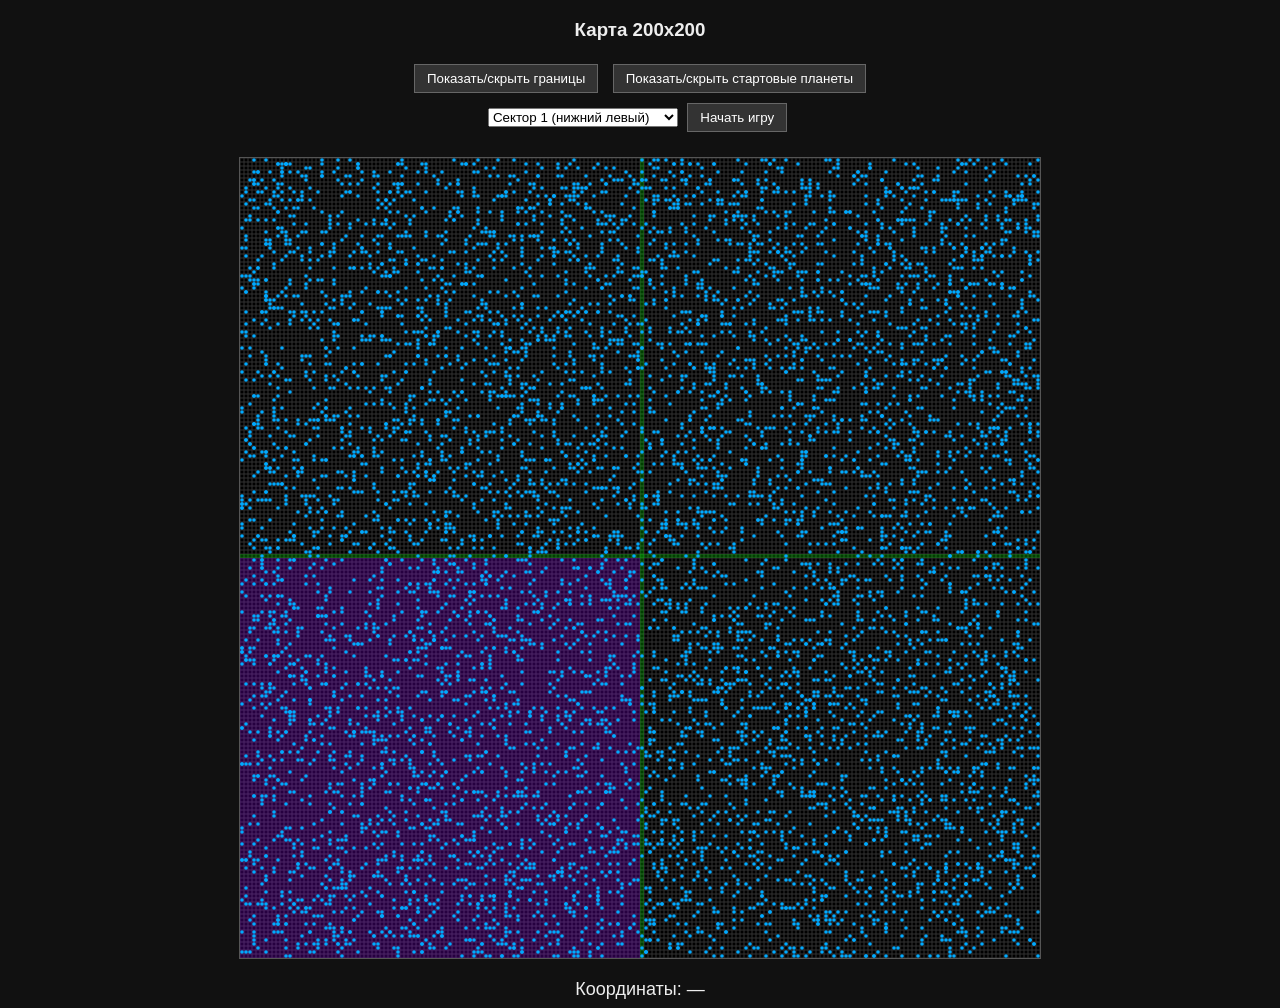
==== map/index.html @ f147459e "Create index.html" ====
<!DOCTYPE html>
<html lang="ru">
<head>
<meta charset="UTF-8">
<title>Карта 200x200</title>
<style>
  body { background:#111; color:#eee; font-family:sans-serif; }
  canvas { background:#000; border:1px solid #555; image-rendering:pixelated; display:block; margin:20px auto; }
  #info { text-align:center; margin-top:10px; font-size:18px; }
  button {
    margin:5px;
    padding:6px 12px;
    background:#333;
    color:#fff;
    border:1px solid #666;
    cursor:pointer;
  }
  button:hover { background:#444; }
  .controls { text-align:center; }

  #menu {
    position:absolute;
    background:#222;
    border:1px solid #555;
    padding:8px;
    display:none;
    color:#fff;
    z-index:10;
    width:160px;
  }
  #menu div { padding:6px; cursor:pointer; }
  #menu div:hover { background:#444; }
</style>
</head>
<body>

<h3 style="text-align:center;">Карта 200x200</h3>

<div class="controls">
  <button id="toggleSectors">Показать/скрыть границы</button>
  <button id="toggleStart">Показать/скрыть стартовые планеты</button>
</div>

<div class="controls">
  <select id="sectorSelect">
    <option value="1">Сектор 1 (нижний левый)</option>
    <option value="2">Сектор 2 (нижний правый)</option>
    <option value="3">Сектор 3 (верхний левый)</option>
    <option value="4">Сектор 4 (верхний правый)</option>
  </select>
  <button id="startGame">Начать игру</button>
</div>

<canvas id="map" width="800" height="800"></canvas>

<div id="info">Координаты: —</div>

<div id="menu">
  <div id="menu-coords">Клетка: —</div>
  <div>Действие 1</div>
  <div>Действие 2</div>
  <div>Действие 3</div>
</div>

<script>
const canvas = document.getElementById('map');
const ctx = canvas.getContext('2d');

const size = 200;
const cellSize = canvas.width / size;

let showSectors = true;
let showStart = true;

let startPlanets = [];
let usedStartCells = new Set();

let selectedSector = 1; // сектор выбран по умолчанию

// -----------------------------
// Сетка
// -----------------------------
function drawGrid() {
  ctx.strokeStyle = '#333';
  ctx.lineWidth = 1;

  for (let i = 0; i <= size; i++) {
    ctx.beginPath();
    ctx.moveTo(i * cellSize, 0);
    ctx.lineTo(i * cellSize, canvas.height);
    ctx.stroke();

    ctx.beginPath();
    ctx.moveTo(0, i * cellSize);
    ctx.lineTo(canvas.width, i * cellSize);
    ctx.stroke();
  }
}

// -----------------------------
// Подсветка выбранного сектора
// -----------------------------
function drawSectorHighlight() {
  ctx.fillStyle = "rgba(150, 0, 255, 0.25)";

  if (selectedSector == 1) {
    ctx.fillRect(0, canvas.height/2, canvas.width/2, canvas.height/2);
  }
  if (selectedSector == 2) {
    ctx.fillRect(canvas.width/2, canvas.height/2, canvas.width/2, canvas.height/2);
  }
  if (selectedSector == 3) {
    ctx.fillRect(0, 0, canvas.width/2, canvas.height/2);
  }
  if (selectedSector == 4) {
    ctx.fillRect(canvas.width/2, 0, canvas.width/2, canvas.height/2);
  }
}

// -----------------------------
// Границы секторов
// -----------------------------
function drawSectors() {
  ctx.fillStyle = "rgba(0,255,0,0.25)";

  for (let y = 0; y < size; y++) {
    ctx.fillRect(100 * cellSize, (size - 1 - y) * cellSize, cellSize, cellSize);
  }

  for (let x = 0; x < size; x++) {
    ctx.fillRect(x * cellSize, (size - 1 - 100) * cellSize, cellSize, cellSize);
  }
}

// -----------------------------
// Стартовые планеты
// -----------------------------
function drawStartPlanets() {
  ctx.fillStyle = "#00aaff";

  for (const p of startPlanets) {
    const px = p.x * cellSize + cellSize / 2;
    const py = (size - 1 - p.y) * cellSize + cellSize / 2;

    ctx.beginPath();
    ctx.arc(px, py, cellSize * 0.45, 0, Math.PI * 2);
    ctx.fill();
  }
}

// -----------------------------
// Генерация стартовых планет
// -----------------------------
function generateStartPlanets() {
  startPlanets = [];

  const perSector = 2000;

  function gen(x1, x2, y1, y2) {
    let arr = [];
    while (arr.length < perSector) {
      arr.push({
        x: Math.floor(Math.random() * (x2 - x1)) + x1,
        y: Math.floor(Math.random() * (y2 - y1)) + y1
      });
    }
    return arr;
  }

  startPlanets.push(...gen(0, 100, 0, 100));
  startPlanets.push(...gen(100, 200, 0, 100));
  startPlanets.push(...gen(0, 100, 100, 200));
  startPlanets.push(...gen(100, 200, 100, 200));
}

// -----------------------------
// ПОЛНАЯ ОТРИСОВКА
// -----------------------------
function redraw() {
  ctx.clearRect(0, 0, canvas.width, canvas.height);

  drawGrid();

  drawSectorHighlight(); // ← подсветка выбранного сектора

  if (showSectors) drawSectors();
  if (showStart) drawStartPlanets();
}

// -----------------------------
// Подсветка клетки
// -----------------------------
function highlightCell(x, y, color='rgba(0,200,255,0.4)') {
  redraw();
  ctx.fillStyle = color;
  ctx.fillRect(x * cellSize, (size - 1 - y) * cellSize, cellSize, cellSize);
}

// -----------------------------
// Левый клик
// -----------------------------
canvas.addEventListener('click', (e) => {
  const rect = canvas.getBoundingClientRect();
  const x = e.clientX - rect.left;
  const y = e.clientY - rect.top;

  const cellX = Math.floor(x / cellSize);
  const cellY = size - 1 - Math.floor(y / cellSize);

  highlightCell(cellX, cellY);

  document.getElementById('info').textContent =
    `Координаты: ${cellX}x${cellY}`;
});

// -----------------------------
// Правый клик — меню
// -----------------------------
canvas.addEventListener('contextmenu', (e) => {
  e.preventDefault();

  const rect = canvas.getBoundingClientRect();
  const x = e.clientX - rect.left;
  const y = e.clientY - rect.top;

  const cellX = Math.floor(x / cellSize);
  const cellY = size - 1 - Math.floor(y / cellSize);

  const menu = document.getElementById('menu');
  menu.style.left = e.pageX + 'px';
  menu.style.top = e.pageY + 'px';
  menu.style.display = 'block';

  document.getElementById('menu-coords').textContent =
    `Клетка: ${cellX}x${cellY}`;
});

// Скрытие меню
document.addEventListener('click', (e) => {
  if (e.button !== 2) {
    document.getElementById('menu').style.display = 'none';
  }
});

// -----------------------------
// Выбор стартовой клетки игрока
// -----------------------------
function findStartCellForPlayer(sector) {
  const center = { x: 100, y: 100 };

  const sectorCells = startPlanets.filter(p => {
    if (sector == 1) return p.x < 100 && p.y < 100;
    if (sector == 2) return p.x >= 100 && p.y < 100;
    if (sector == 3) return p.x < 100 && p.y >= 100;
    if (sector == 4) return p.x >= 100 && p.y >= 100;
  });

  sectorCells.sort((a, b) => {
    const da = (a.x - center.x)**2 + (a.y - center.y)**2;
    const db = (b.x - center.x)**2 + (b.y - center.y)**2;
    return da - db;
  });

  for (const cell of sectorCells) {
    const key = `${cell.x},${cell.y}`;
    if (!usedStartCells.has(key)) {
      usedStartCells.add(key);
      return cell;
    }
  }

  return null;
}

// -----------------------------
// Кнопка "Начать игру"
// -----------------------------
document.getElementById("startGame").onclick = () => {
  const sector = Number(document.getElementById("sectorSelect").value);

  const cell = findStartCellForPlayer(sector);

  if (!cell) {
    alert("Нет свободных стартовых клеток в этом секторе!");
    return;
  }

  highlightCell(cell.x, cell.y, 'rgba(255,0,0,0.5)');

  document.getElementById('info').textContent =
    `Стартовая клетка игрока: ${cell.x}x${cell.y}`;
};

// -----------------------------
// Изменение выбранного сектора
// -----------------------------
document.getElementById("sectorSelect").onchange = (e) => {
  selectedSector = Number(e.target.value);
  redraw();
};

// -----------------------------
// Кнопки слоёв
// -----------------------------
document.getElementById("toggleSectors").onclick = () => {
  showSectors = !showSectors;
  redraw();
};

document.getElementById("toggleStart").onclick = () => {
  showStart = !showStart;
  redraw();
};

// -----------------------------
// Старт
// -----------------------------
generateStartPlanets();
redraw();
</script>

</body>
</html>
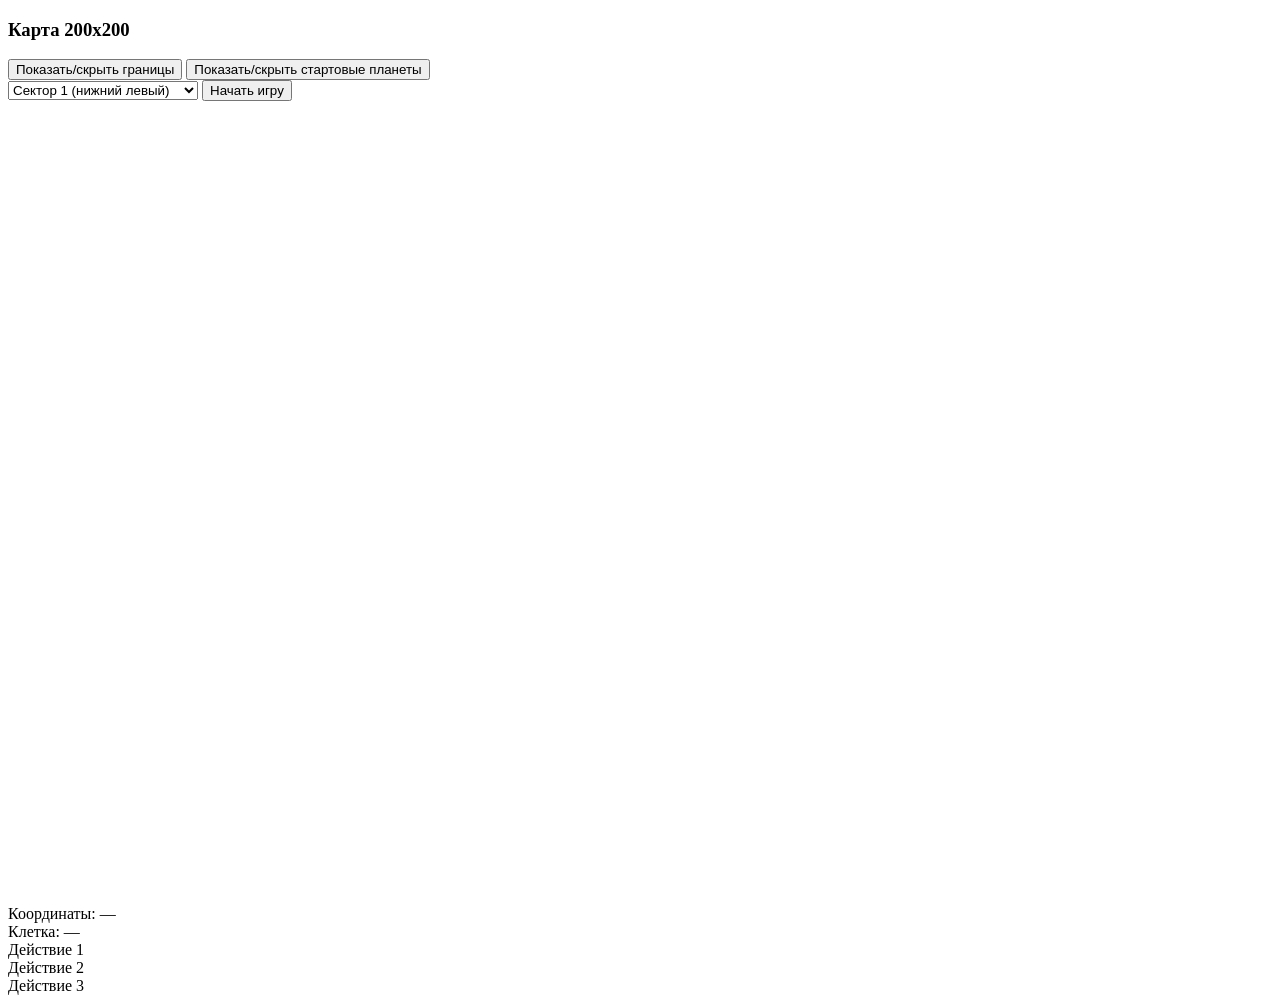
==== commit deed36e0: "Update index.html" ====
--- a/map/index.html
+++ b/map/index.html
@@ -3,38 +3,11 @@
 <head>
 <meta charset="UTF-8">
 <title>Карта 200x200</title>
-<style>
-  body { background:#111; color:#eee; font-family:sans-serif; }
-  canvas { background:#000; border:1px solid #555; image-rendering:pixelated; display:block; margin:20px auto; }
-  #info { text-align:center; margin-top:10px; font-size:18px; }
-  button {
-    margin:5px;
-    padding:6px 12px;
-    background:#333;
-    color:#fff;
-    border:1px solid #666;
-    cursor:pointer;
-  }
-  button:hover { background:#444; }
-  .controls { text-align:center; }
-
-  #menu {
-    position:absolute;
-    background:#222;
-    border:1px solid #555;
-    padding:8px;
-    display:none;
-    color:#fff;
-    z-index:10;
-    width:160px;
-  }
-  #menu div { padding:6px; cursor:pointer; }
-  #menu div:hover { background:#444; }
-</style>
+<link rel="stylesheet" href="map.css">
 </head>
 <body>
 
-<h3 style="text-align:center;">Карта 200x200</h3>
+<h3 class="title">Карта 200x200</h3>
 
 <div class="controls">
   <button id="toggleSectors">Показать/скрыть границы</button>
@@ -62,262 +35,6 @@
   <div>Действие 3</div>
 </div>
 
-<script>
-const canvas = document.getElementById('map');
-const ctx = canvas.getContext('2d');
-
-const size = 200;
-const cellSize = canvas.width / size;
-
-let showSectors = true;
-let showStart = true;
-
-let startPlanets = [];
-let usedStartCells = new Set();
-
-let selectedSector = 1; // сектор выбран по умолчанию
-
-// -----------------------------
-// Сетка
-// -----------------------------
-function drawGrid() {
-  ctx.strokeStyle = '#333';
-  ctx.lineWidth = 1;
-
-  for (let i = 0; i <= size; i++) {
-    ctx.beginPath();
-    ctx.moveTo(i * cellSize, 0);
-    ctx.lineTo(i * cellSize, canvas.height);
-    ctx.stroke();
-
-    ctx.beginPath();
-    ctx.moveTo(0, i * cellSize);
-    ctx.lineTo(canvas.width, i * cellSize);
-    ctx.stroke();
-  }
-}
-
-// -----------------------------
-// Подсветка выбранного сектора
-// -----------------------------
-function drawSectorHighlight() {
-  ctx.fillStyle = "rgba(150, 0, 255, 0.25)";
-
-  if (selectedSector == 1) {
-    ctx.fillRect(0, canvas.height/2, canvas.width/2, canvas.height/2);
-  }
-  if (selectedSector == 2) {
-    ctx.fillRect(canvas.width/2, canvas.height/2, canvas.width/2, canvas.height/2);
-  }
-  if (selectedSector == 3) {
-    ctx.fillRect(0, 0, canvas.width/2, canvas.height/2);
-  }
-  if (selectedSector == 4) {
-    ctx.fillRect(canvas.width/2, 0, canvas.width/2, canvas.height/2);
-  }
-}
-
-// -----------------------------
-// Границы секторов
-// -----------------------------
-function drawSectors() {
-  ctx.fillStyle = "rgba(0,255,0,0.25)";
-
-  for (let y = 0; y < size; y++) {
-    ctx.fillRect(100 * cellSize, (size - 1 - y) * cellSize, cellSize, cellSize);
-  }
-
-  for (let x = 0; x < size; x++) {
-    ctx.fillRect(x * cellSize, (size - 1 - 100) * cellSize, cellSize, cellSize);
-  }
-}
-
-// -----------------------------
-// Стартовые планеты
-// -----------------------------
-function drawStartPlanets() {
-  ctx.fillStyle = "#00aaff";
-
-  for (const p of startPlanets) {
-    const px = p.x * cellSize + cellSize / 2;
-    const py = (size - 1 - p.y) * cellSize + cellSize / 2;
-
-    ctx.beginPath();
-    ctx.arc(px, py, cellSize * 0.45, 0, Math.PI * 2);
-    ctx.fill();
-  }
-}
-
-// -----------------------------
-// Генерация стартовых планет
-// -----------------------------
-function generateStartPlanets() {
-  startPlanets = [];
-
-  const perSector = 2000;
-
-  function gen(x1, x2, y1, y2) {
-    let arr = [];
-    while (arr.length < perSector) {
-      arr.push({
-        x: Math.floor(Math.random() * (x2 - x1)) + x1,
-        y: Math.floor(Math.random() * (y2 - y1)) + y1
-      });
-    }
-    return arr;
-  }
-
-  startPlanets.push(...gen(0, 100, 0, 100));
-  startPlanets.push(...gen(100, 200, 0, 100));
-  startPlanets.push(...gen(0, 100, 100, 200));
-  startPlanets.push(...gen(100, 200, 100, 200));
-}
-
-// -----------------------------
-// ПОЛНАЯ ОТРИСОВКА
-// -----------------------------
-function redraw() {
-  ctx.clearRect(0, 0, canvas.width, canvas.height);
-
-  drawGrid();
-
-  drawSectorHighlight(); // ← подсветка выбранного сектора
-
-  if (showSectors) drawSectors();
-  if (showStart) drawStartPlanets();
-}
-
-// -----------------------------
-// Подсветка клетки
-// -----------------------------
-function highlightCell(x, y, color='rgba(0,200,255,0.4)') {
-  redraw();
-  ctx.fillStyle = color;
-  ctx.fillRect(x * cellSize, (size - 1 - y) * cellSize, cellSize, cellSize);
-}
-
-// -----------------------------
-// Левый клик
-// -----------------------------
-canvas.addEventListener('click', (e) => {
-  const rect = canvas.getBoundingClientRect();
-  const x = e.clientX - rect.left;
-  const y = e.clientY - rect.top;
-
-  const cellX = Math.floor(x / cellSize);
-  const cellY = size - 1 - Math.floor(y / cellSize);
-
-  highlightCell(cellX, cellY);
-
-  document.getElementById('info').textContent =
-    `Координаты: ${cellX}x${cellY}`;
-});
-
-// -----------------------------
-// Правый клик — меню
-// -----------------------------
-canvas.addEventListener('contextmenu', (e) => {
-  e.preventDefault();
-
-  const rect = canvas.getBoundingClientRect();
-  const x = e.clientX - rect.left;
-  const y = e.clientY - rect.top;
-
-  const cellX = Math.floor(x / cellSize);
-  const cellY = size - 1 - Math.floor(y / cellSize);
-
-  const menu = document.getElementById('menu');
-  menu.style.left = e.pageX + 'px';
-  menu.style.top = e.pageY + 'px';
-  menu.style.display = 'block';
-
-  document.getElementById('menu-coords').textContent =
-    `Клетка: ${cellX}x${cellY}`;
-});
-
-// Скрытие меню
-document.addEventListener('click', (e) => {
-  if (e.button !== 2) {
-    document.getElementById('menu').style.display = 'none';
-  }
-});
-
-// -----------------------------
-// Выбор стартовой клетки игрока
-// -----------------------------
-function findStartCellForPlayer(sector) {
-  const center = { x: 100, y: 100 };
-
-  const sectorCells = startPlanets.filter(p => {
-    if (sector == 1) return p.x < 100 && p.y < 100;
-    if (sector == 2) return p.x >= 100 && p.y < 100;
-    if (sector == 3) return p.x < 100 && p.y >= 100;
-    if (sector == 4) return p.x >= 100 && p.y >= 100;
-  });
-
-  sectorCells.sort((a, b) => {
-    const da = (a.x - center.x)**2 + (a.y - center.y)**2;
-    const db = (b.x - center.x)**2 + (b.y - center.y)**2;
-    return da - db;
-  });
-
-  for (const cell of sectorCells) {
-    const key = `${cell.x},${cell.y}`;
-    if (!usedStartCells.has(key)) {
-      usedStartCells.add(key);
-      return cell;
-    }
-  }
-
-  return null;
-}
-
-// -----------------------------
-// Кнопка "Начать игру"
-// -----------------------------
-document.getElementById("startGame").onclick = () => {
-  const sector = Number(document.getElementById("sectorSelect").value);
-
-  const cell = findStartCellForPlayer(sector);
-
-  if (!cell) {
-    alert("Нет свободных стартовых клеток в этом секторе!");
-    return;
-  }
-
-  highlightCell(cell.x, cell.y, 'rgba(255,0,0,0.5)');
-
-  document.getElementById('info').textContent =
-    `Стартовая клетка игрока: ${cell.x}x${cell.y}`;
-};
-
-// -----------------------------
-// Изменение выбранного сектора
-// -----------------------------
-document.getElementById("sectorSelect").onchange = (e) => {
-  selectedSector = Number(e.target.value);
-  redraw();
-};
-
-// -----------------------------
-// Кнопки слоёв
-// -----------------------------
-document.getElementById("toggleSectors").onclick = () => {
-  showSectors = !showSectors;
-  redraw();
-};
-
-document.getElementById("toggleStart").onclick = () => {
-  showStart = !showStart;
-  redraw();
-};
-
-// -----------------------------
-// Старт
-// -----------------------------
-generateStartPlanets();
-redraw();
-</script>
-
+<script src="map.js"></script>
 </body>
 </html>
